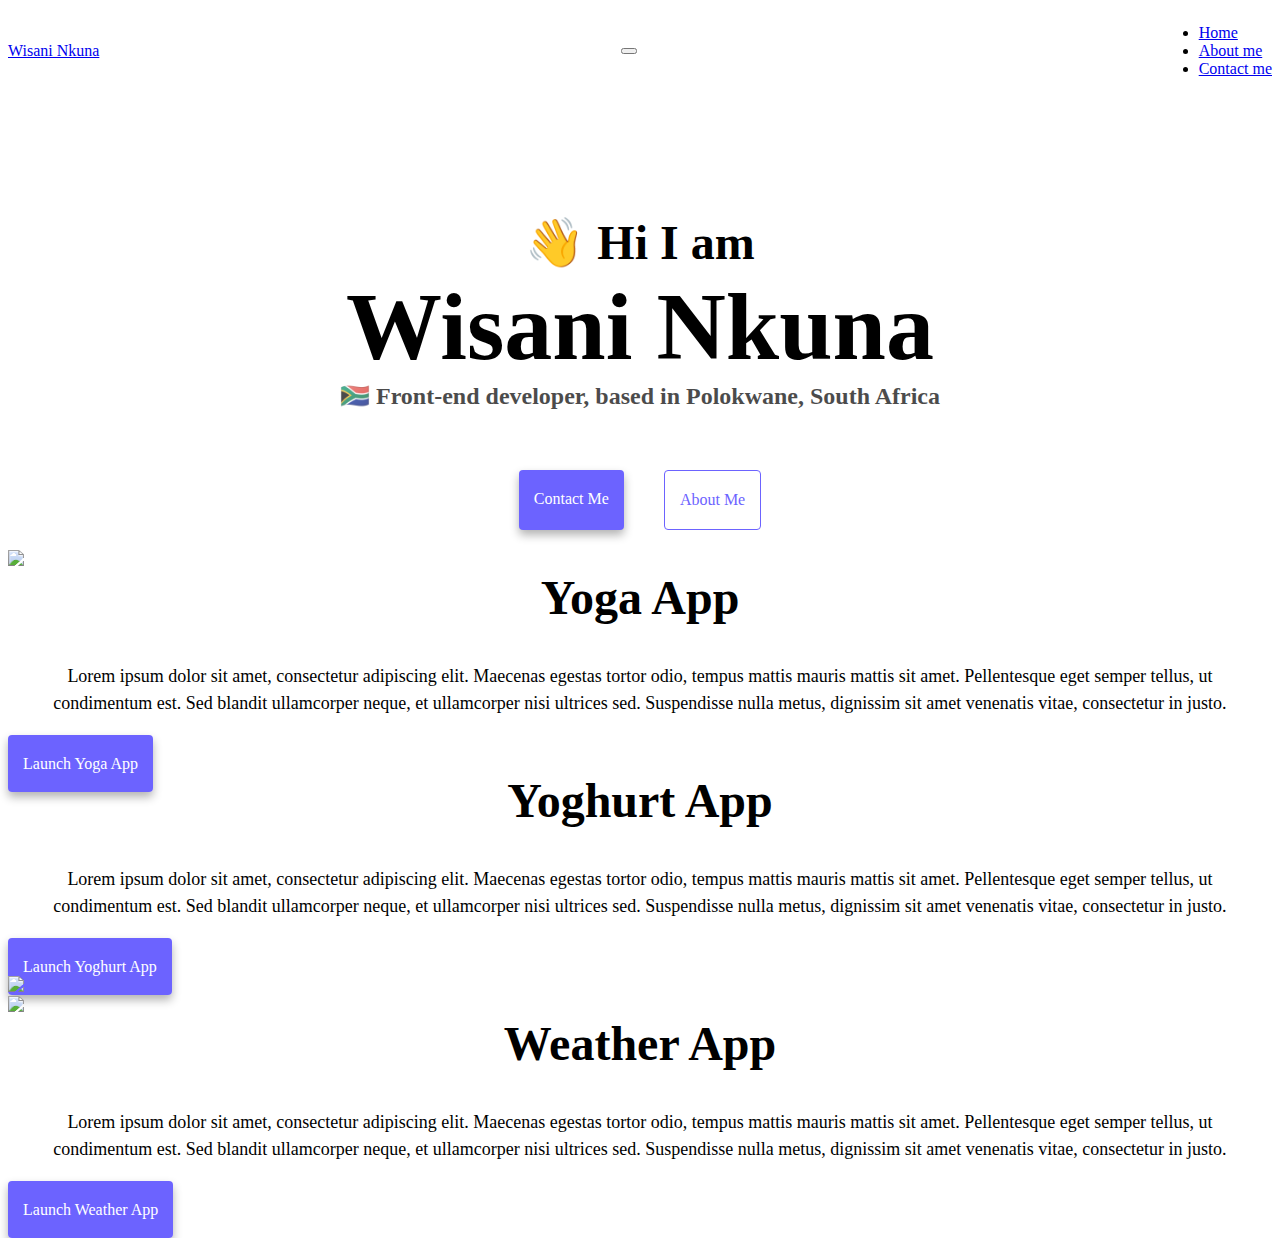
==== index.html @ 9ae5a8c4 "add pages" ====
<!DOCTYPE html>
<html lang="en">
  <head>
    <script
      type="text/javascript"
      src="https://codesandbox.io/public/sse-hooks/sse-hooks.7a01a0f7b828579aff40884fc77e13bc.js"
    ></script>
    <script
      type="text/javascript"
      src="https://codesandbox.io/static/js/banner.d9cb10a38.js"
    ></script>

    <meta charset="UTF-8" />
    <meta http-equiv="X-UA-Compatible" content="IE=edge" />
    <meta name="viewport" content="width=device-width, initial-scale=1.0" />
    <meta
      name="description"
      content="Explore the journey of a passionate South
    African front-end developer who is a SheCodes Foundation student from Polokwane! 
    I've completed SheCodes Basic and Plus courses, mastering HTML, CSS, JavaScript,
    and integrating live data with APIs. Currently refining responsive web design skills for
    seamless adaptability across devices. Discover my projects, skills, and
    dedication to innovation."
    />
    <title>
      South African Front-End Developer & SheCodes Foundation Student - Wisani
      Nkuna
    </title>
    <link
      href="https://cdn.jsdelivr.net/npm/bootstrap@5.0.0-beta2/dist/css/bootstrap.min.css"
      rel="stylesheet"
      integrity="sha384-BmbxuPwQa2lc/FVzBcNJ7UAyJxM6wuqIj61tLrc4wSX0szH/Ev+nYRRuWlolflfl"
      crossorigin="anonymous"
    />
    <script
      src="https://cdn.jsdelivr.net/npm/bootstrap@5.0.0-beta2/dist/js/bootstrap.bundle.min.js"
      integrity="sha384-b5kHyXgcpbZJO/tY9Ul7kGkf1S0CWuKcCD38l8YkeH8z8QjE0GmW1gYU5S9FOnJ0"
      crossorigin="anonymous"
    ></script>
    <link rel="stylesheet" href="style.css" />
  </head>
  <body>
    <nav class="navbar navbar-expand-lg navbar-light bg-light fixed-top">
      <div class="container-fluid">
        <a class="navbar-brand" href="#">Wisani Nkuna</a>
        <button
          class="navbar-toggler"
          type="button"
          data-bs-toggle="collapse"
          data-bs-target="#navbarNav"
          aria-controls="navbarNav"
          aria-expanded="false"
          aria-label="Toggle navigation"
        >
          <span class="navbar-toggler-icon"></span>
        </button>
        <div class="collapse navbar-collapse" id="navbarNav">
          <ul class="navbar-nav">
            <li class="nav-item">
              <a class="nav-link active" aria-current="page" href="#">Home</a>
            </li>
            <li class="nav-item">
              <a class="nav-link" href="about.html">About me</a>
            </li>
            <li class="nav-item">
              <a class="nav-link" href="about.html">Contact me</a>
            </li>
          </ul>
        </div>
      </div>
    </nav>

    <h2 style="padding-top: 100px">👋 Hi I am</h2>
    <h1>Wisani Nkuna</h1>
    <h3>🇿🇦 Front-end developer, based in Polokwane, South Africa</h3>
    <div class="navigation-links">
      <a href="about.html#contact" class="contact-link">Contact me</a>
      <a href="about.html" class="about-link">About me</a>
    </div>

    <div class="container">
      <!--ROW 1-->
      <div class="row">
        <div class="col-md-6">
          <img
            src="images/yoga.png"
            class="img-fluid rounded d-none d-md-block"
          />
        </div>
        <div class="col-md-6">
          <h2>Yoga App</h2>
          <p>
            Lorem ipsum dolor sit amet, consectetur adipiscing elit. Maecenas
            egestas tortor odio, tempus mattis mauris mattis sit amet.
            Pellentesque eget semper tellus, ut condimentum est. Sed blandit
            ullamcorper neque, et ullamcorper nisi ultrices sed. Suspendisse
            nulla metus, dignissim sit amet venenatis vitae, consectetur in
            justo.
          </p>
          <div class="mb-5 mt-5">
            <a href="#" class="primary-link">Launch Yoga App</a>
          </div>
        </div>
      </div>
      <!--ROW 2-->
      <div class="row mt-5">
        <div class="col-md-6">
          <h2>Yoghurt App</h2>
          <p>
            Lorem ipsum dolor sit amet, consectetur adipiscing elit. Maecenas
            egestas tortor odio, tempus mattis mauris mattis sit amet.
            Pellentesque eget semper tellus, ut condimentum est. Sed blandit
            ullamcorper neque, et ullamcorper nisi ultrices sed. Suspendisse
            nulla metus, dignissim sit amet venenatis vitae, consectetur in
            justo.
          </p>
          <div class="mb-5 mt-5">
            <a href="#" class="primary-link">Launch Yoghurt App</a>
          </div>
        </div>
        <div class="col-md-6">
          <img
            src="images/yogurt.png"
            class="img-fluid rounded d-none d-md-block"
          />
        </div>
      </div>
      <!--ROW 3-->

      <div class="row mt-5">
        <div class="col-md-6">
          <img
            src="images/weather.png"
            class="img-fluid rounded d-none d-md-block"
          />
        </div>
        <div class="col-md-6">
          <h2>Weather App</h2>
          <p>
            Lorem ipsum dolor sit amet, consectetur adipiscing elit. Maecenas
            egestas tortor odio, tempus mattis mauris mattis sit amet.
            Pellentesque eget semper tellus, ut condimentum est. Sed blandit
            ullamcorper neque, et ullamcorper nisi ultrices sed. Suspendisse
            nulla metus, dignissim sit amet venenatis vitae, consectetur in
            justo.
          </p>
          <div class="mb-5 mt-5">
            <a href="#" class="primary-link">Launch Weather App</a>
          </div>
        </div>
      </div>
    </div>
  </body>
</html>
---- style.css ----
:root {
  --primary-color: #6c63ff;
  --secondary-color: #f5f2fe;
  --box-shadow: 0 5px 10px rgba(0, 0, 0, 0.3);
}

.primary-link {
  border-radius: 4px;
  padding: 20px 15px;
  text-decoration: none;
  text-transform: capitalize;
  background: var(--primary-color);
  box-shadow: var(--box-shadow);
  color: white;
}
.navbar {
  margin-bottom: 20px;
}
.navbar > .container,
.navbar > .container-fluid,
.navbar > .container-lg,
.navbar > .container-md,
.navbar > .container-sm,
.navbar > .container-xl,
.navbar > .container-xxl {
  display: flex;
  flex-wrap: inherit;
  align-items: center;
  justify-content: space-between;
}
h1,
h2,
h3 {
  text-align: center;
  margin: 0;
}

h1 {
  font-size: 96px;
}

h2 {
  font-size: 48px;
}

h3 {
  font-size: 24px;
  opacity: 0.7;
}

p {
  /* background: var(--secondary-color); */
  padding: 20px;
  border-radius: 4px;
  font-size: 18px;
  line-height: 1.5;
  text-align: center;
}

.navigation-links {
  display: flex;
  margin-top: 40px;
  justify-content: center;
}

.navigation-links a {
  margin: 20px;
  border-radius: 4px;
  padding: 20px 15px;
  text-decoration: none;
  text-transform: capitalize;
}

.contact-link {
  background: var(--primary-color);
  box-shadow: var(--box-shadow);
  color: white;
}

.about-link {
  color: var(--primary-color);
  border: 1px solid var(--primary-color);
}

.homepage-link {
  color: var(--primary-color);
  text-align: center;
  display: block;
}

.about-paragraphs {
  display: flex;
  margin: 30px 0;
}

.about-paragraphs p {
  margin: 10px;
}

.email-link {
  display: flex;
  justify-content: center;
  color: var(--primary-color);
  font-size: 28px;
  text-decoration: none;
}

.email-link:hover {
  text-decoration: underline;
}
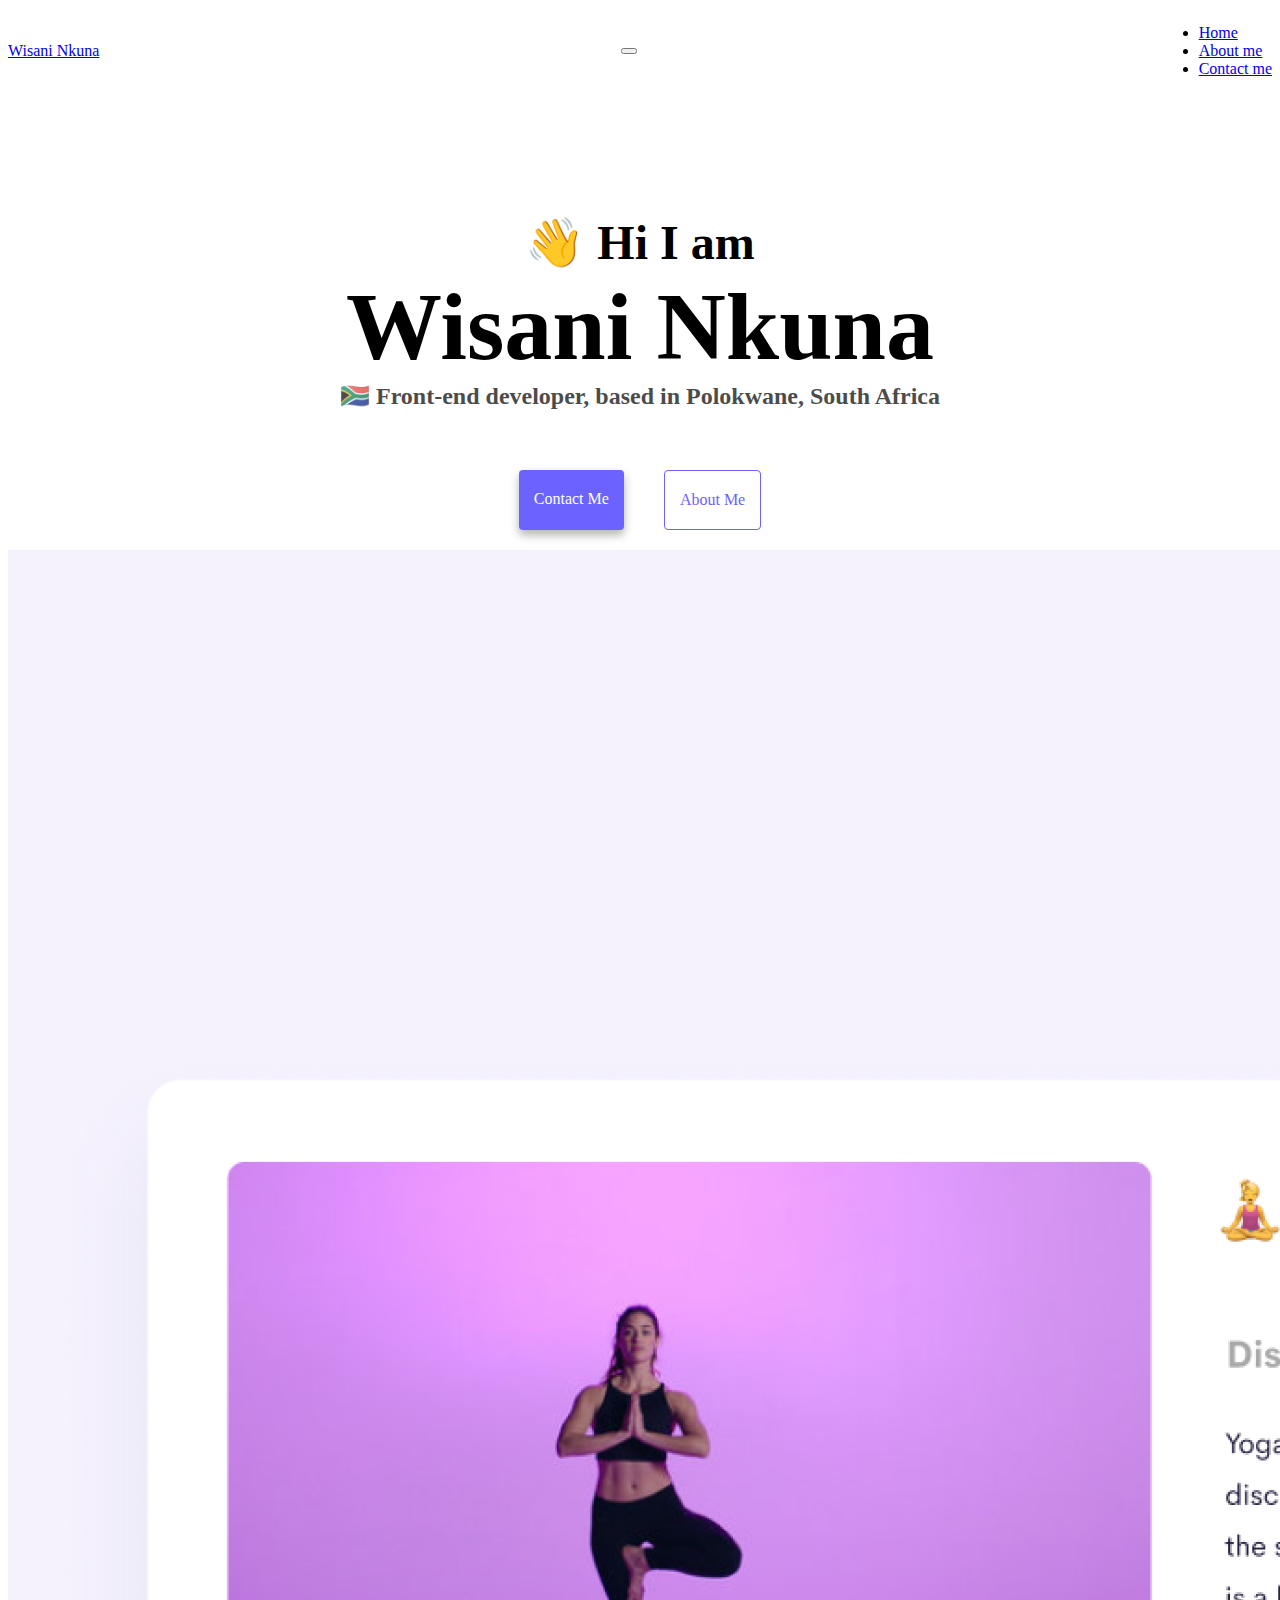
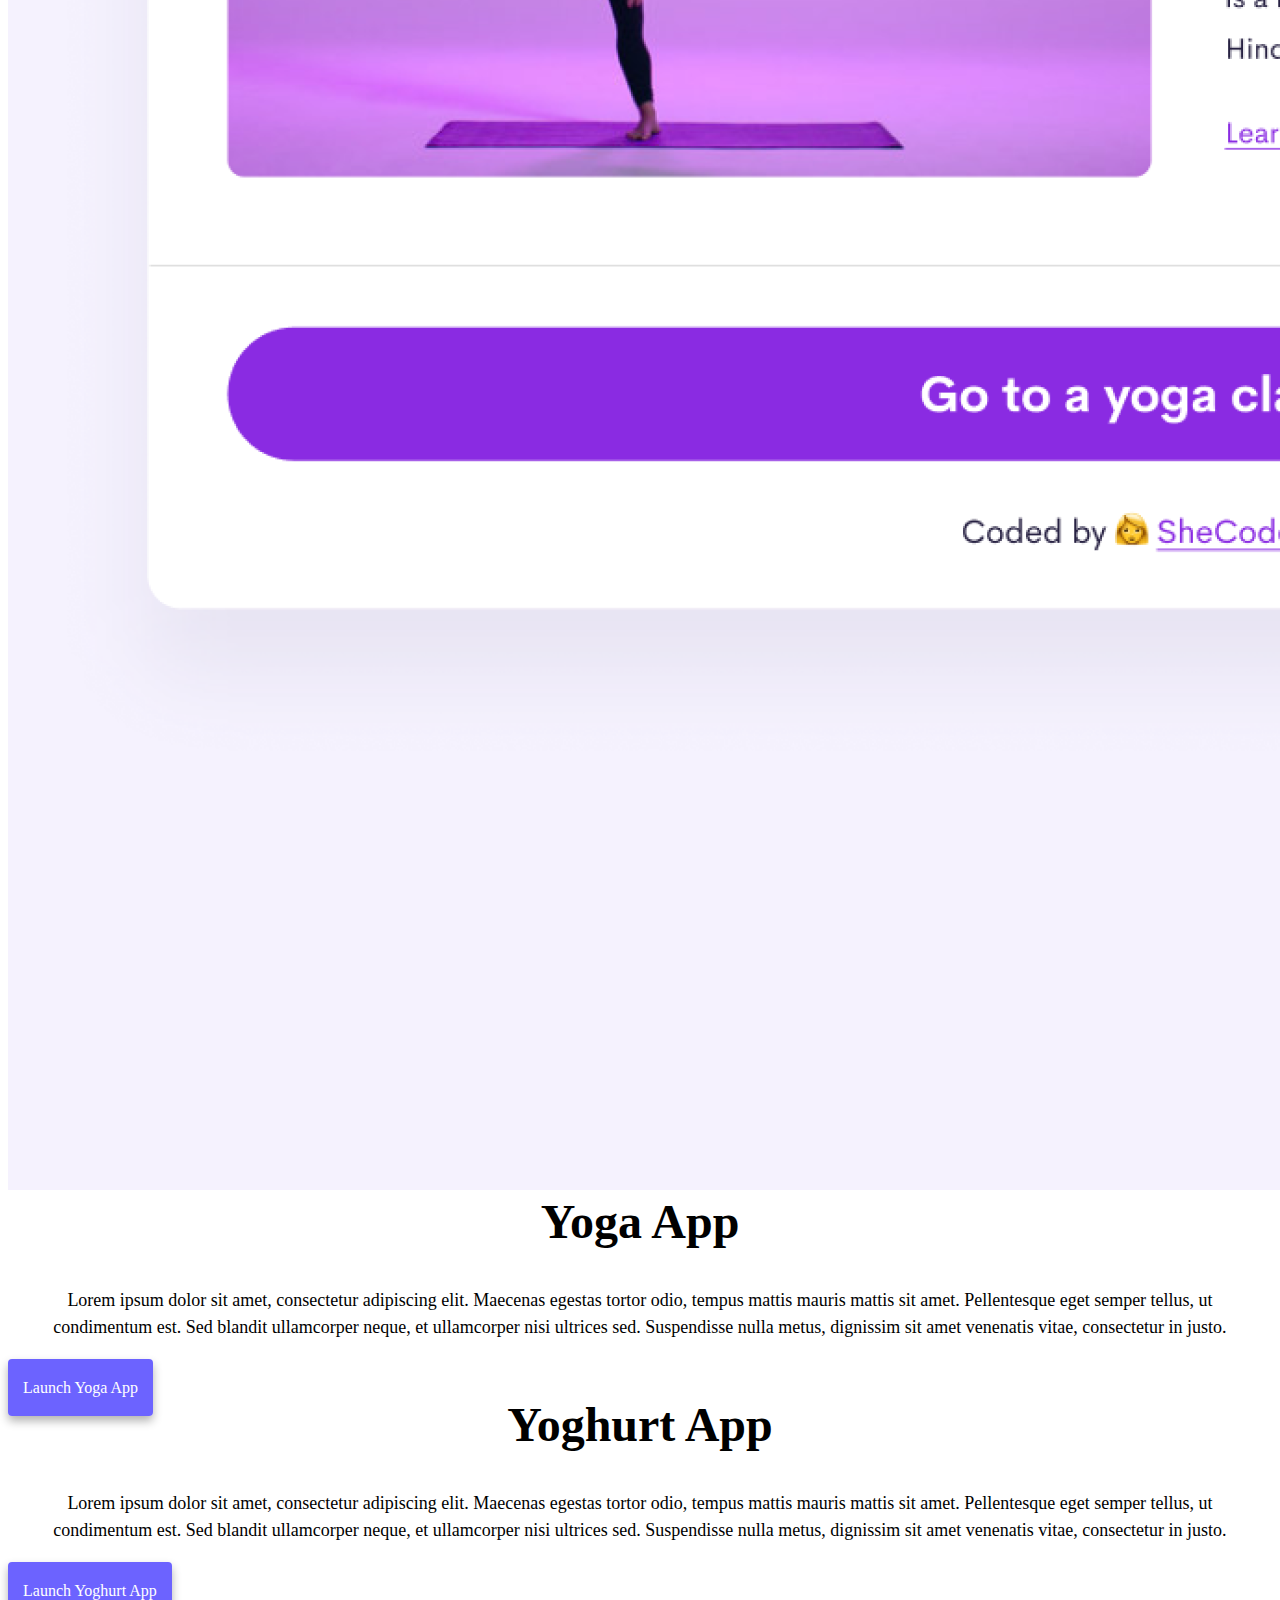
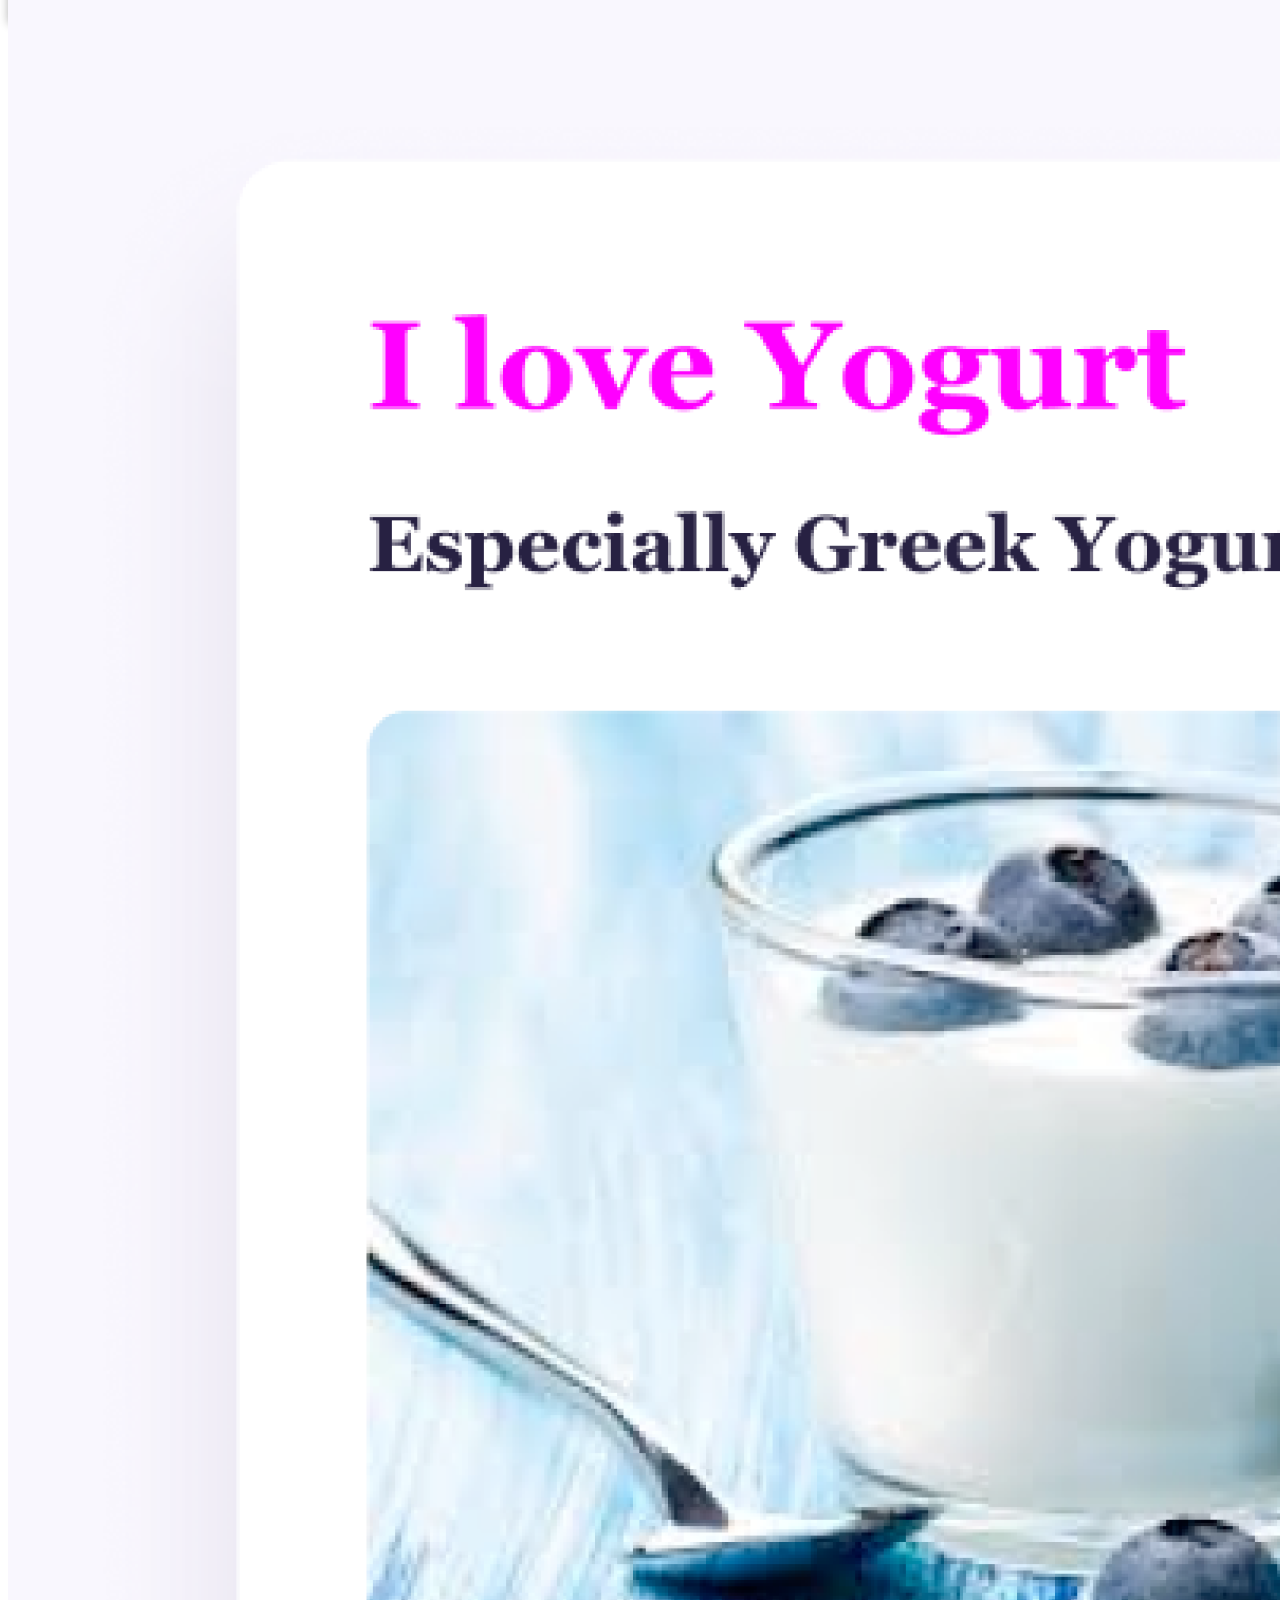
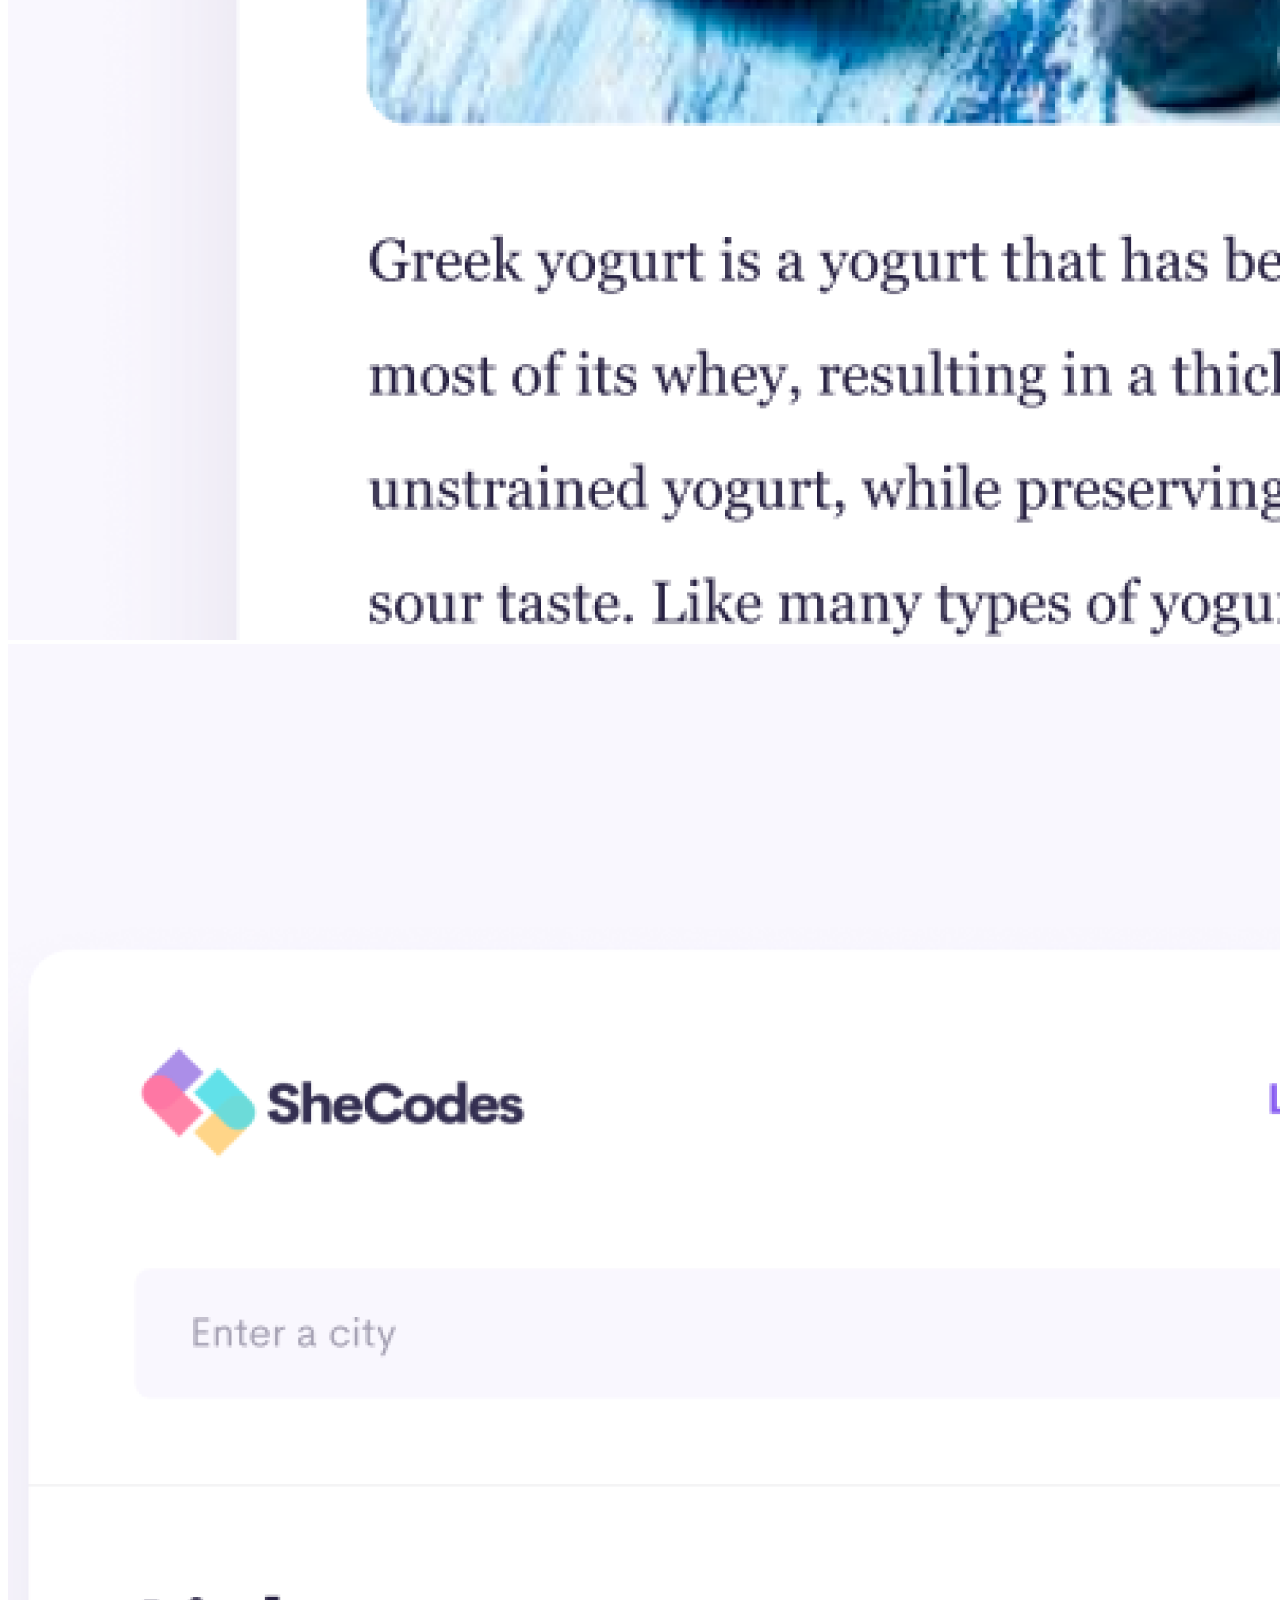
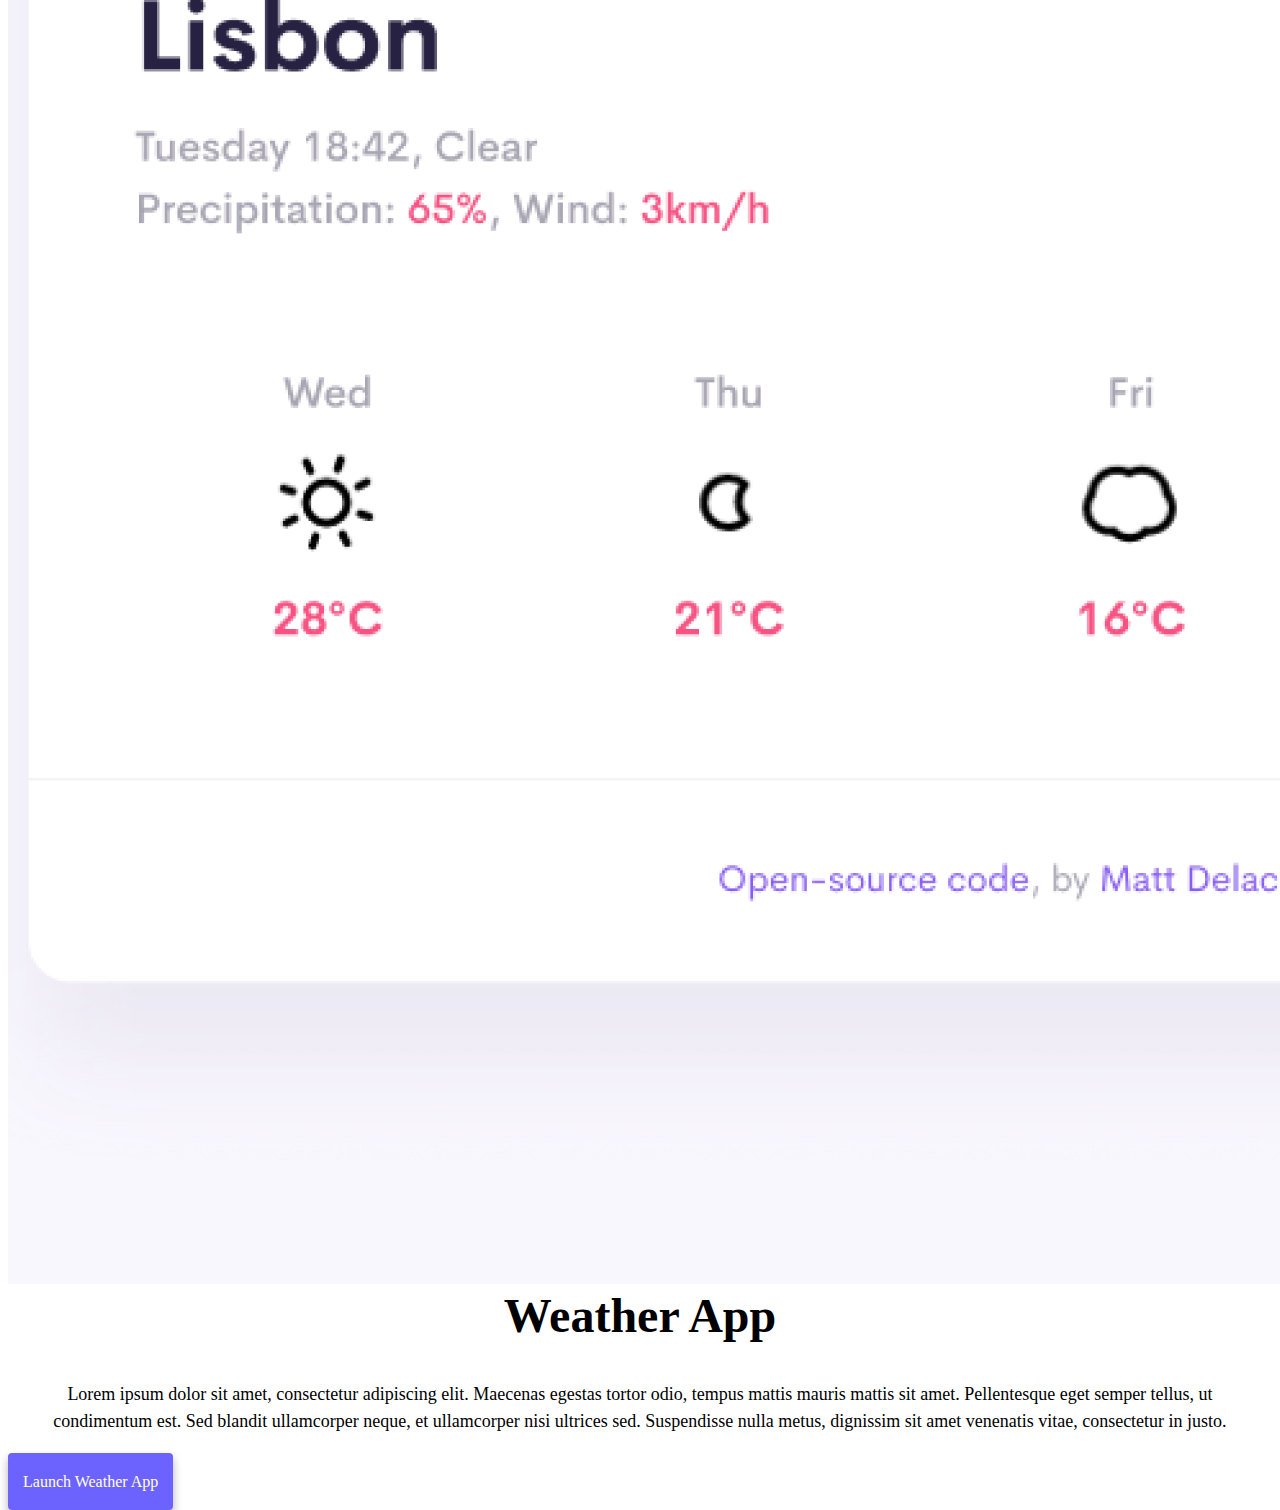
==== commit fbbce89c: "add alt to images and title to links" ====
--- a/index.html
+++ b/index.html
@@ -60,10 +60,10 @@
               <a class="nav-link active" aria-current="page" href="#">Home</a>
             </li>
             <li class="nav-item">
-              <a class="nav-link" href="about.html">About me</a>
+              <a class="nav-link" href="about.html" title="About page">About me</a>
             </li>
             <li class="nav-item">
-              <a class="nav-link" href="about.html">Contact me</a>
+              <a class="nav-link" href="about.html" title="Contact page">Contact me</a>
             </li>
           </ul>
         </div>
@@ -74,8 +74,8 @@
     <h1>Wisani Nkuna</h1>
     <h3>🇿🇦 Front-end developer, based in Polokwane, South Africa</h3>
     <div class="navigation-links">
-      <a href="about.html#contact" class="contact-link">Contact me</a>
-      <a href="about.html" class="about-link">About me</a>
+      <a href="about.html#contact" class="contact-link" title="Contact page">Contact me</a>
+      <a href="about.html" class="about-link" title="About me page">About me</a>
     </div>
 
     <div class="container">
@@ -85,6 +85,7 @@
           <img
             src="images/yoga.png"
             class="img-fluid rounded d-none d-md-block"
+            alt="Yoga App Image"
           />
         </div>
         <div class="col-md-6">
@@ -122,6 +123,7 @@
           <img
             src="images/yogurt.png"
             class="img-fluid rounded d-none d-md-block"
+            alt="Yoguhrt App Image"
           />
         </div>
       </div>
@@ -132,6 +134,7 @@
           <img
             src="images/weather.png"
             class="img-fluid rounded d-none d-md-block"
+            alt="Weather App Image"
           />
         </div>
         <div class="col-md-6">
